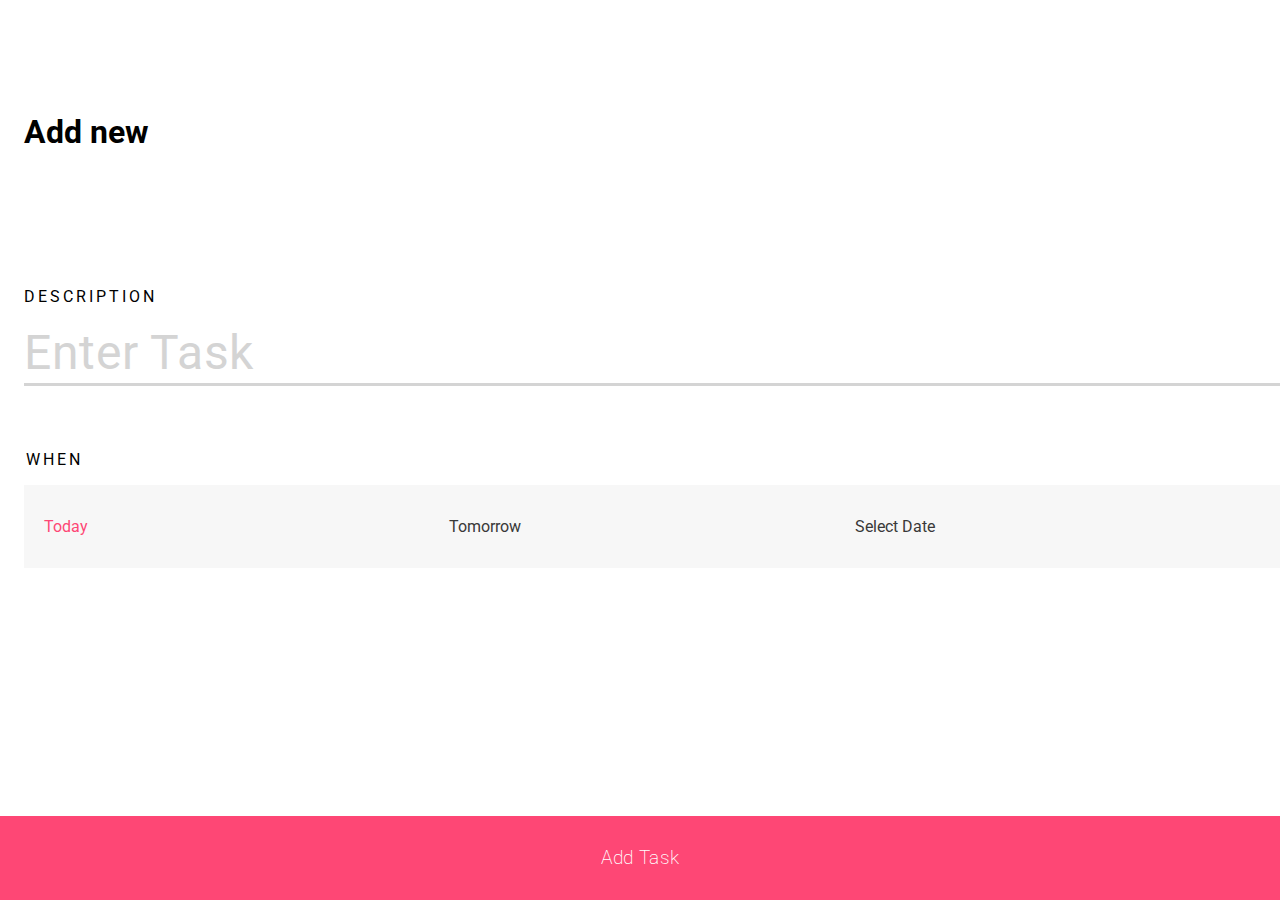
==== new.html @ 23093c67 "Add Style Add Task Page" ====
<!DOCTYPE html>
<html lang="en">
  <head>
    <meta charset="UTF-8" />
    <meta http-equiv="X-UA-Compatible" content="IE=edge" />
    <meta name="viewport" content="width=device-width, initial-scale=1.0" />
    <link rel="stylesheet" href="styles.css" />
    <title>New Tasks</title>
  </head>
  <body>
    <main class="add-task-page">
      <h1 class="task-page">Add new</h1>
      <form action="" class="taskform">
        <div class="wrapper">
          <label for="task">Description</label>
          <input type="text" name="task" id="task" placeholder="Enter Task" />
          <fieldset>
            <legend>When</legend>
            <div class="fieldsetwrapper">
              <input type="radio" name="select" id="today" checked="true" />
              <label for="today">Today</label>
              <input type="radio" name="select" id="tomorrow" />
              <label for="tomorrow">Tomorrow</label>
              <input type="radio" name="select" id="select" />
              <label for="select">Select Date</label>
            </div>
          </fieldset>
        </div>
        <input type="submit" value="Add Task" />
      </form>
    </main>
  </body>
</html>
---- styles.css ----
@import url("https://fonts.googleapis.com/css2?family=Montserrat:wght@400&family=Roboto:wght@200;300&display=swap");
*,
*::after,
*::before {
  box-sizing: border-box;
}
:root {
  --ff-primary: "Roboto", sans-serif;
  --ff-secondary: "Montserrat", sans serif;
  --clr-primary: #fe4775;
  --clr-secondary: #161060;
  --clr-text-primary: #393939;
  --clr-text-secondary: #111;
  --clr-content-passive: #d4d4d4;
  --clr-content-passive-2: #fafafa;
  --fw-primary: 200;
  --fw-primary-bold: 300;
  --fw-primary-regular: 400;
  --fw-secondary: 500;
}

html {
  font-size: 1rem;
}

body {
  font-family: var(--ff-primary);
  margin: 0;
  height: 100vh;
}

input,
button,
select,
optgroup,
textarea {
  margin: 0;
  font-family: var(--ff-primary);
}

.container {
  display: grid;
  height: 100%;
  grid-template-columns: 1fr 5fr;
  grid-template-rows: 1fr 1fr 4fr 1fr;
}
.menuButton {
  grid-column: 1/3;
  justify-self: start;
  padding-left: 1rem;
}

.header {
  display: grid;
  padding: 1em;
  grid-column: 1/3;
  grid-auto-flow: column;
  justify-content: space-between;
}

.dateSelector {
  display: grid;
  grid-column: 1/2;
  grid-row: span 2;
  place-items: center;
}

.iconButton {
  border: none;
  background-color: transparent;
  cursor: pointer;
}
.taskNav__link {
  writing-mode: vertical-lr;
  transform: rotate(180deg);
  color: var(--clr-content-passive);
  text-decoration: none;
  text-transform: uppercase;
  letter-spacing: 0.2em;
}
.taskNav__link--active {
  writing-mode: vertical-lr;
  transform: rotate(180deg);
  color: var(--clr-primary);
  text-decoration: none;
  text-transform: uppercase;
  letter-spacing: 0.2em;
}

.taskItem {
  display: block;
  margin-bottom: 2em;
  font-size: 1.313rem;
}

.taskItem__checkbox {
  opacity: 0;
  width: 0;
  height: 0;
}

.taskItem__checkbox:checked + .taskItem__labelText {
  text-decoration: line-through 0.15rem var(--clr-primary);
}

.taskList {
  grid-column: 2/3;
  grid-row: span 2;
  overflow: auto;
  padding-left: 1.5em;
  padding-top: 4em;
  background-color: var(--clr-content-passive-2);
}

.btn-action {
  border: none;
  position: absolute;
  bottom: 0;
  right: 0;
  display: flex;
  justify-content: center;
  align-items: center;
  background-color: var(--clr-primary);
  border-radius: 0.5rem 0 0 0;
  width: 6.688rem;
  height: 6rem;
}
.btn-action svg {
  height: 2.5rem;
  width: 2.5rem;
}

.add-task-page {
  height: 100vh;
  display: grid;
  grid-template-rows: 1fr, 2.5fr;
}

.task-page {
  margin: 7.036rem 0 0 1.5rem;
}

.wrapper {
  padding: 0 0 3rem 1.5rem;
  display: flex;
  flex-direction: column;
}

.taskform {
  display: flex;
  flex-direction: column;
  justify-content: space-between;
  width: 100vw;
}

input[type="submit"] {
  background-color: var(--clr-primary);
  color: #fff;
  padding: 1.6em 1em;
  font-size: 1.2rem;
  font-weight: var(--fw-primary);
  letter-spacing: 0.32px;
  border: none;
  justify-self: flex-end;
  cursor: pointer;
}

input[type="text"] {
  border: none;
  letter-spacing: 0.7px;
  border-bottom: 3px solid #d4d4d4;
  height: 4rem;
  outline: none;
  padding: 1rem 0 1rem 0;
}

input[type="text"]:focus {
  border-bottom: 3px solid #342d2f;
}

input[id="task"] {
  color: #393939;
  font-size: 3rem;
}

::placeholder {
  color: #d4d4d4;
}

legend,
label[for="task"] {
  margin-bottom: 1em;
  text-transform: uppercase;
  letter-spacing: 3px;
  font-size: 1rem;
}

.fieldsetwrapper {
  background-color: #f7f7f7;
  display: flex;
  padding: 0 1.25rem;
  justify-content: space-around;
}

.fieldsetwrapper label {
  color: var(--clr-text-primary);
  cursor: pointer;
  padding: 2rem 0 2rem 0;
  font-size: 1rem;
  width: 100%;
}

.fieldsetwrapper input[type="radio"] {
  display: none;
}

.fieldsetwrapper input[type="radio"]:checked + label {
  color: var(--clr-primary);
}

fieldset {
  margin: 4rem 0;
  padding: 0;
  border: none;
}
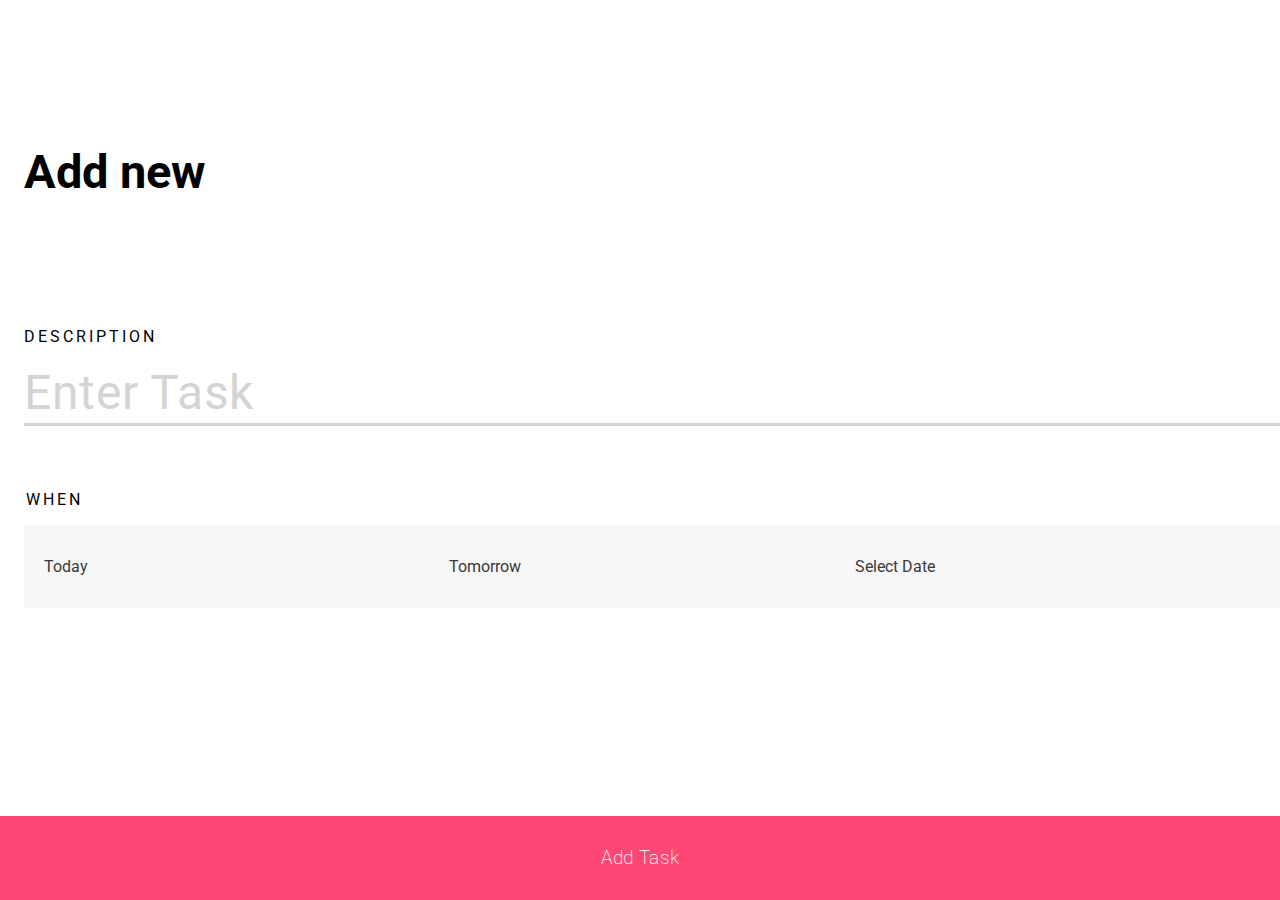
==== commit 09b9323b: "Set Values to radiobuttons" ====
--- a/new.html
+++ b/new.html
@@ -10,23 +10,51 @@
   <body>
     <main class="add-task-page">
       <h1 class="task-page">Add new</h1>
-      <form action="" class="taskform">
+      <form class="taskform">
         <div class="wrapper">
           <label for="task">Description</label>
-          <input type="text" name="task" id="task" placeholder="Enter Task" />
+          <input
+            class="taskinput"
+            type="text"
+            name="task"
+            id="task"
+            placeholder="Enter Task"
+          />
           <fieldset>
             <legend>When</legend>
             <div class="fieldsetwrapper">
-              <input type="radio" name="select" id="today" checked="true" />
-              <label for="today">Today</label>
-              <input type="radio" name="select" id="tomorrow" />
-              <label for="tomorrow">Tomorrow</label>
-              <input type="radio" name="select" id="select" />
-              <label for="select">Select Date</label>
+              <input
+                class="addTaskForm__radio"
+                type="radio"
+                name="select"
+                id="today"
+                value="today"
+              />
+              <label class="addTaskForm__radioLabel" for="today">Today</label>
+              <input
+                class="addTaskForm__radio"
+                type="radio"
+                name="select"
+                id="tomorrow"
+                value="tomorrow"
+              />
+              <label class="addTaskForm__radioLabel" for="tomorrow"
+                >Tomorrow</label
+              >
+              <input
+                class="addTaskForm__radio"
+                type="radio"
+                name="select"
+                id="select"
+                value="selectDate"
+              />
+              <label for="select" class="addTaskForm__radioLabel"
+                >Select Date</label
+              >
             </div>
           </fieldset>
         </div>
-        <input type="submit" value="Add Task" />
+        <input class="addTaskform_submit" type="submit" value="Add Task" />
       </form>
     </main>
   </body>
--- a/styles.css
+++ b/styles.css
@@ -38,6 +38,10 @@
   font-family: var(--ff-primary);
 }
 
+h1 {
+  font-size: 2.938rem;
+}
+
 .container {
   display: grid;
   height: 100%;
@@ -137,7 +141,7 @@
 }
 
 .task-page {
-  margin: 7.036rem 0 0 1.5rem;
+  padding: 7.036rem 0 0 1.5rem;
 }
 
 .wrapper {
@@ -150,7 +154,6 @@
   display: flex;
   flex-direction: column;
   justify-content: space-between;
-  width: 100vw;
 }
 
 input[type="submit"] {
@@ -172,10 +175,11 @@
   height: 4rem;
   outline: none;
   padding: 1rem 0 1rem 0;
+  width: 100%;
 }
 
 input[type="text"]:focus {
-  border-bottom: 3px solid #342d2f;
+  border-bottom: 3px solid var(--clr-primary);
 }
 
 input[id="task"] {
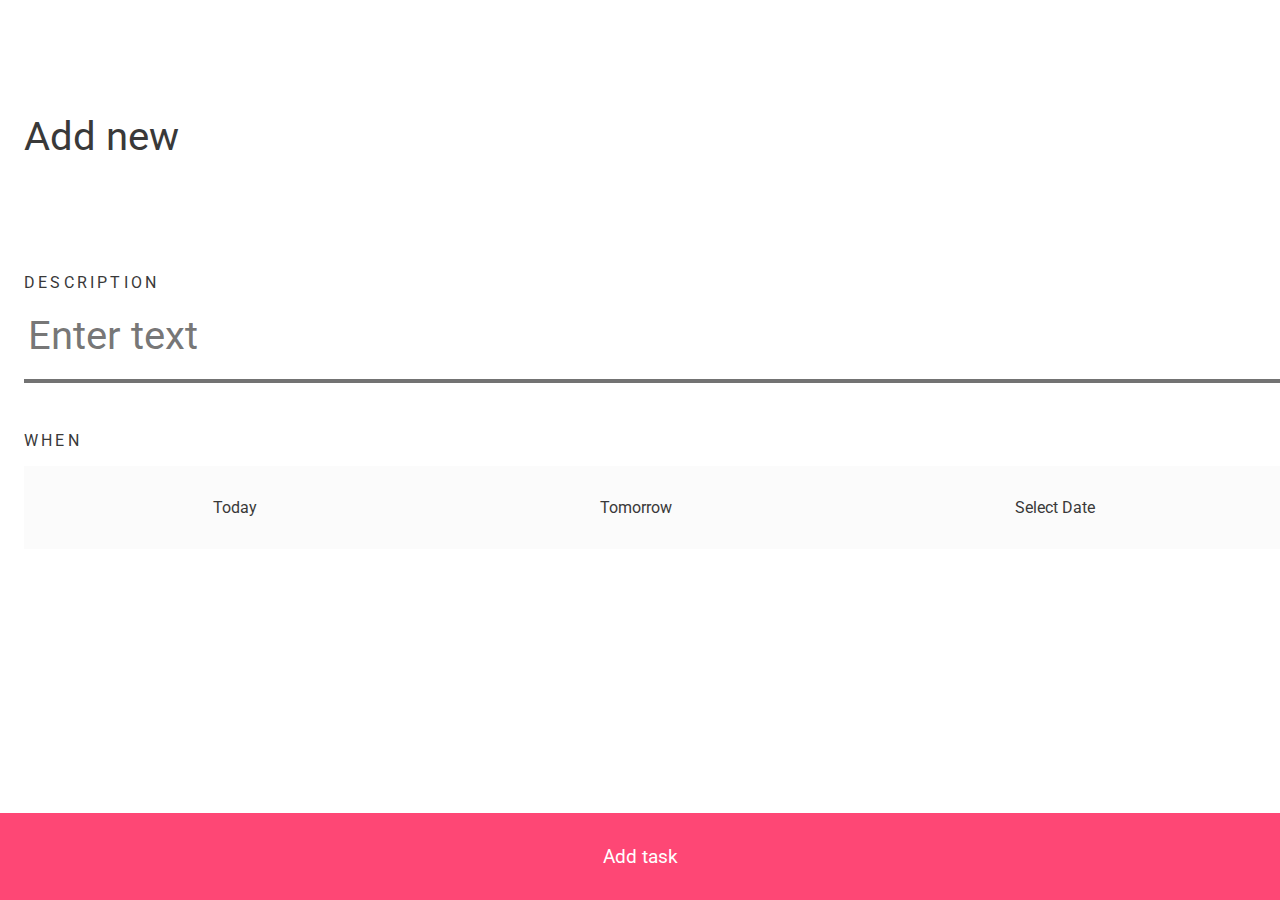
==== commit d9075be0: "Add Javascript File" ====
--- a/new.html
+++ b/new.html
@@ -5,57 +5,44 @@
     <meta http-equiv="X-UA-Compatible" content="IE=edge" />
     <meta name="viewport" content="width=device-width, initial-scale=1.0" />
     <link rel="stylesheet" href="styles.css" />
-    <title>New Tasks</title>
+    <title>New Task</title>
   </head>
   <body>
-    <main class="add-task-page">
-      <h1 class="task-page">Add new</h1>
-      <form class="taskform">
-        <div class="wrapper">
-          <label for="task">Description</label>
-          <input
-            class="taskinput"
-            type="text"
-            name="task"
-            id="task"
-            placeholder="Enter Task"
-          />
-          <fieldset>
-            <legend>When</legend>
-            <div class="fieldsetwrapper">
-              <input
-                class="addTaskForm__radio"
-                type="radio"
-                name="select"
-                id="today"
-                value="today"
-              />
-              <label class="addTaskForm__radioLabel" for="today">Today</label>
-              <input
-                class="addTaskForm__radio"
-                type="radio"
-                name="select"
-                id="tomorrow"
-                value="tomorrow"
-              />
-              <label class="addTaskForm__radioLabel" for="tomorrow"
-                >Tomorrow</label
-              >
-              <input
-                class="addTaskForm__radio"
-                type="radio"
-                name="select"
-                id="select"
-                value="selectDate"
-              />
-              <label for="select" class="addTaskForm__radioLabel"
-                >Select Date</label
-              >
+    <main class="addTask__container">
+      <h1 class="addTask__headline">Add new</h1>
+      <form class="addTaskForm">
+        <section class="addTaskForm__userInput">
+          <label
+            ><span class="addTaskForm__description">Description</span
+            ><input
+              class="addTaskForm__textInput"
+              type="text"
+              name="description"
+              placeholder="Enter text"
+          /></label>
+          <fieldset class="addTaskForm__fieldset">
+            <legend class="addTaskForm__description">When</legend>
+            <div class="addTaskForm__radioGroup">
+              <label>
+                <input class="addTaskForm__radio" type="radio" name="when" />
+                <span class="addTaskForm__radioLabel">Today</span>
+              </label>
+              <label>
+                <input class="addTaskForm__radio" type="radio" name="when" />
+                <span class="addTaskForm__radioLabel">Tomorrow</span>
+              </label>
+              <label>
+                <input class="addTaskForm__radio" type="radio" name="when" />
+                <span class="addTaskForm__radioLabel">Select Date</span>
+              </label>
             </div>
           </fieldset>
+        </section>
+        <div>
+          <input class="addTaskForm__submit" type="submit" value="Add task" />
         </div>
-        <input class="addTaskform_submit" type="submit" value="Add Task" />
       </form>
     </main>
+    <script src="new.js" defer="true"></script>
   </body>
 </html>
--- a/styles.css
+++ b/styles.css
@@ -1,29 +1,26 @@
-@import url("https://fonts.googleapis.com/css2?family=Montserrat:wght@400&family=Roboto:wght@200;300&display=swap");
+@import url("https://fonts.googleapis.com/css2?family=Montserrat:wght@600&family=Roboto:wght@400&display=swap");
+
 *,
 *::after,
 *::before {
   box-sizing: border-box;
 }
+
 :root {
   --ff-primary: "Roboto", sans-serif;
-  --ff-secondary: "Montserrat", sans serif;
+  --ff-secondary: "Montserrat", sans-serif;
   --clr-primary: #fe4775;
   --clr-secondary: #161060;
   --clr-text-primary: #393939;
   --clr-text-secondary: #111;
-  --clr-content-passive: #d4d4d4;
-  --clr-content-passive-2: #fafafa;
-  --fw-primary: 200;
-  --fw-primary-bold: 300;
-  --fw-primary-regular: 400;
-  --fw-secondary: 500;
-}
-
-html {
-  font-size: 1rem;
+  --clr-text-passive: hsla(0, 0%, 0%, 0.55);
+  --clr-content-passive: #fbfbfb;
+  --fw-primary: 400;
+  --fw-secondary: 600;
 }
 
 body {
+  color: var(--clr-text-primary);
   font-family: var(--ff-primary);
   margin: 0;
   height: 100vh;
@@ -38,8 +35,16 @@
   font-family: var(--ff-primary);
 }
 
+h1,
+h2,
+h3,
+h5,
+h6 {
+  font-weight: var(--fw-primary);
+}
+
 h1 {
-  font-size: 2.938rem;
+  font-size: 2.5rem;
 }
 
 .container {
@@ -48,13 +53,15 @@
   grid-template-columns: 1fr 5fr;
   grid-template-rows: 1fr 1fr 4fr 1fr;
 }
+
 .menuButton {
+  padding: 1em;
   grid-column: 1/3;
   justify-self: start;
-  padding-left: 1rem;
-}
-
-.header {
+  align-self: center;
+}
+
+.headerMenu {
   display: grid;
   padding: 1em;
   grid-column: 1/3;
@@ -74,27 +81,32 @@
   background-color: transparent;
   cursor: pointer;
 }
-.taskNav__link {
+
+.taskNavLink {
+  color: var(--clr-text-passive);
   writing-mode: vertical-lr;
   transform: rotate(180deg);
-  color: var(--clr-content-passive);
   text-decoration: none;
   text-transform: uppercase;
   letter-spacing: 0.2em;
 }
-.taskNav__link--active {
-  writing-mode: vertical-lr;
-  transform: rotate(180deg);
+
+.taskNavLink--active {
   color: var(--clr-primary);
-  text-decoration: none;
-  text-transform: uppercase;
-  letter-spacing: 0.2em;
+}
+
+.taskList {
+  grid-column: 2/3;
+  grid-row: span 2;
+  overflow: auto;
+  padding-left: 1em;
+  padding-top: 4em;
+  background-color: var(--clr-content-passive);
 }
 
 .taskItem {
   display: block;
   margin-bottom: 2em;
-  font-size: 1.313rem;
 }
 
 .taskItem__checkbox {
@@ -104,126 +116,91 @@
 }
 
 .taskItem__checkbox:checked + .taskItem__labelText {
-  text-decoration: line-through 0.15rem var(--clr-primary);
-}
-
-.taskList {
-  grid-column: 2/3;
-  grid-row: span 2;
-  overflow: auto;
-  padding-left: 1.5em;
-  padding-top: 4em;
-  background-color: var(--clr-content-passive-2);
-}
-
-.btn-action {
-  border: none;
+  text-decoration: line-through 0.14em var(--clr-primary);
+}
+
+.actionButton {
+  width: 10rem;
+  height: 100px;
+  background-color: var(--clr-primary);
+  border: none;
+  border-top-left-radius: 8px;
   position: absolute;
   bottom: 0;
   right: 0;
-  display: flex;
-  justify-content: center;
-  align-items: center;
-  background-color: var(--clr-primary);
-  border-radius: 0.5rem 0 0 0;
-  width: 6.688rem;
-  height: 6rem;
-}
-.btn-action svg {
-  height: 2.5rem;
-  width: 2.5rem;
-}
-
-.add-task-page {
+}
+
+.addTask__container {
   height: 100vh;
   display: grid;
-  grid-template-rows: 1fr, 2.5fr;
-}
-
-.task-page {
-  padding: 7.036rem 0 0 1.5rem;
-}
-
-.wrapper {
-  padding: 0 0 3rem 1.5rem;
-  display: flex;
-  flex-direction: column;
-}
-
-.taskform {
+  grid-template-rows: 1fr 2.3fr;
+}
+
+.addTask__headline {
+  align-self: center;
+  padding-left: 1.5rem;
+}
+
+.addTaskForm {
   display: flex;
   flex-direction: column;
   justify-content: space-between;
 }
 
-input[type="submit"] {
+.addTaskForm__userInput {
+  margin-left: 1.5em;
+}
+
+.addTaskForm__description {
+  display: block;
+  text-transform: uppercase;
+  letter-spacing: 0.2em;
+  padding: 0;
+}
+
+.addTaskForm__textInput {
+  font-size: 2.5rem;
+  padding: 0.5em 0.3em 0.5em 0.1em;
+  width: 100%;
+  border: none;
+  border-bottom: 0.1em solid var(--clr-text-passive);
+}
+
+.addTaskForm__textInput::placeholder {
+  color: var(--clr-text-passive);
+}
+
+.addTaskForm__fieldset {
+  border: none;
+  padding: 0;
+  margin: 3em 0 0 0;
+}
+
+.addTaskForm__radioGroup {
+  border: none;
+  background-color: var(--clr-content-passive);
+  margin-top: 1em;
+  padding: 2em 1em;
+  display: flex;
+  flex-direction: row;
+  justify-content: space-around;
+}
+
+.addTaskForm__radio {
+  width: 0;
+  height: 0;
+  opacity: 0;
+}
+
+.addTaskForm__radio:checked + .addTaskForm__radioLabel {
+  color: var(--clr-primary);
+}
+
+.addTaskForm__submit {
+  font-size: 1.2rem;
+  border: none;
+  width: 100%;
+  padding: 2rem;
   background-color: var(--clr-primary);
   color: #fff;
-  padding: 1.6em 1em;
-  font-size: 1.2rem;
-  font-weight: var(--fw-primary);
-  letter-spacing: 0.32px;
-  border: none;
-  justify-self: flex-end;
-  cursor: pointer;
-}
-
-input[type="text"] {
-  border: none;
-  letter-spacing: 0.7px;
-  border-bottom: 3px solid #d4d4d4;
-  height: 4rem;
-  outline: none;
-  padding: 1rem 0 1rem 0;
-  width: 100%;
-}
-
-input[type="text"]:focus {
-  border-bottom: 3px solid var(--clr-primary);
-}
-
-input[id="task"] {
-  color: #393939;
-  font-size: 3rem;
-}
-
-::placeholder {
-  color: #d4d4d4;
-}
-
-legend,
-label[for="task"] {
-  margin-bottom: 1em;
-  text-transform: uppercase;
-  letter-spacing: 3px;
-  font-size: 1rem;
-}
-
-.fieldsetwrapper {
-  background-color: #f7f7f7;
-  display: flex;
-  padding: 0 1.25rem;
-  justify-content: space-around;
-}
-
-.fieldsetwrapper label {
-  color: var(--clr-text-primary);
-  cursor: pointer;
-  padding: 2rem 0 2rem 0;
-  font-size: 1rem;
-  width: 100%;
-}
-
-.fieldsetwrapper input[type="radio"] {
-  display: none;
-}
-
-.fieldsetwrapper input[type="radio"]:checked + label {
-  color: var(--clr-primary);
-}
-
-fieldset {
-  margin: 4rem 0;
-  padding: 0;
-  border: none;
-}
+}
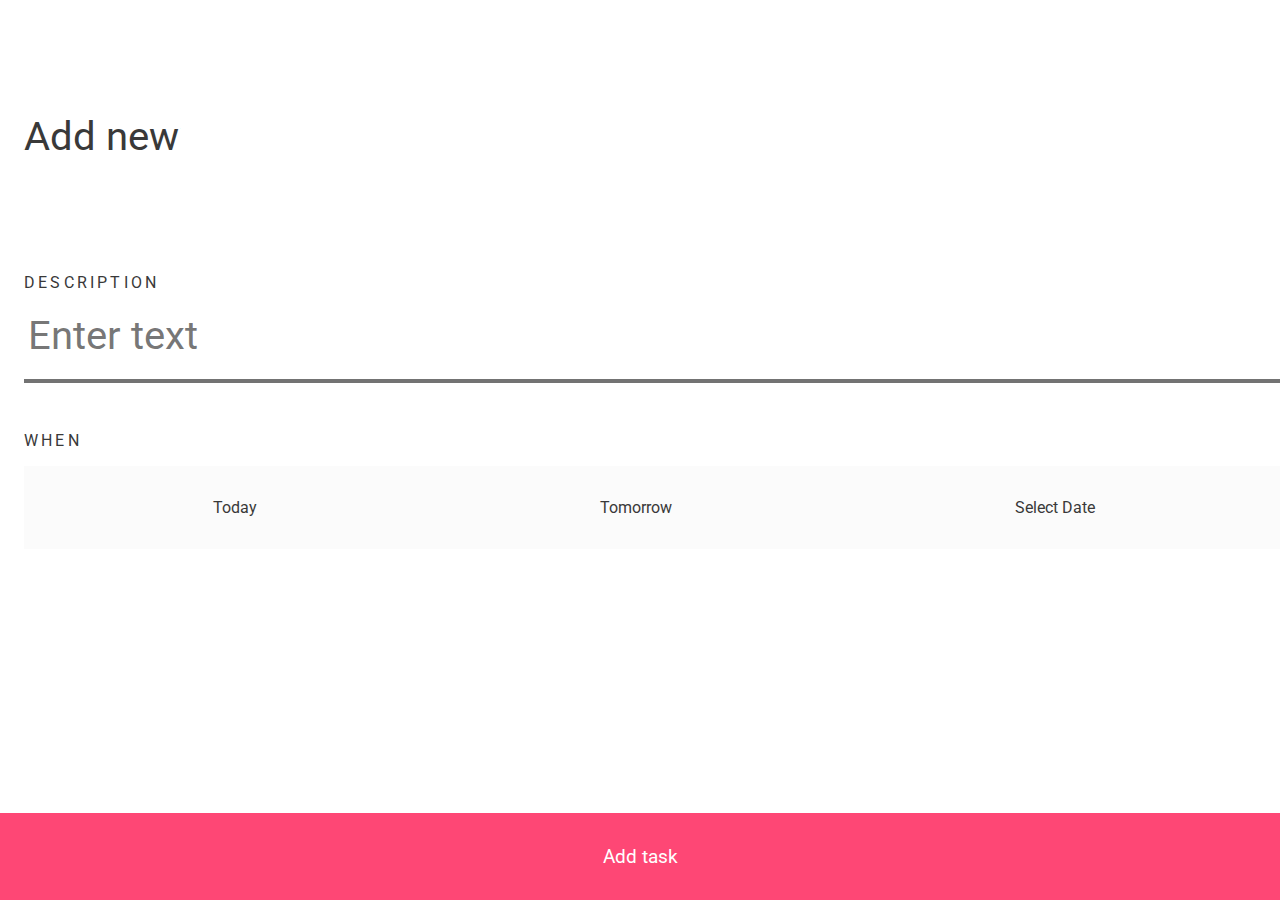
==== commit 8d296122: "Add TypeModule to index and new html" ====
--- a/new.html
+++ b/new.html
@@ -24,15 +24,30 @@
             <legend class="addTaskForm__description">When</legend>
             <div class="addTaskForm__radioGroup">
               <label>
-                <input class="addTaskForm__radio" type="radio" name="when" />
+                <input
+                  class="addTaskForm__radio"
+                  type="radio"
+                  name="when"
+                  value="today"
+                />
                 <span class="addTaskForm__radioLabel">Today</span>
               </label>
               <label>
-                <input class="addTaskForm__radio" type="radio" name="when" />
+                <input
+                  class="addTaskForm__radio"
+                  type="radio"
+                  name="when"
+                  value="Tomorrow"
+                />
                 <span class="addTaskForm__radioLabel">Tomorrow</span>
               </label>
               <label>
-                <input class="addTaskForm__radio" type="radio" name="when" />
+                <input
+                  class="addTaskForm__radio"
+                  type="radio"
+                  name="when"
+                  value="select"
+                />
                 <span class="addTaskForm__radioLabel">Select Date</span>
               </label>
             </div>
@@ -43,6 +58,6 @@
         </div>
       </form>
     </main>
-    <script src="new.js" defer="true"></script>
+    <script type="module" src="new.js" defer="true"></script>
   </body>
 </html>
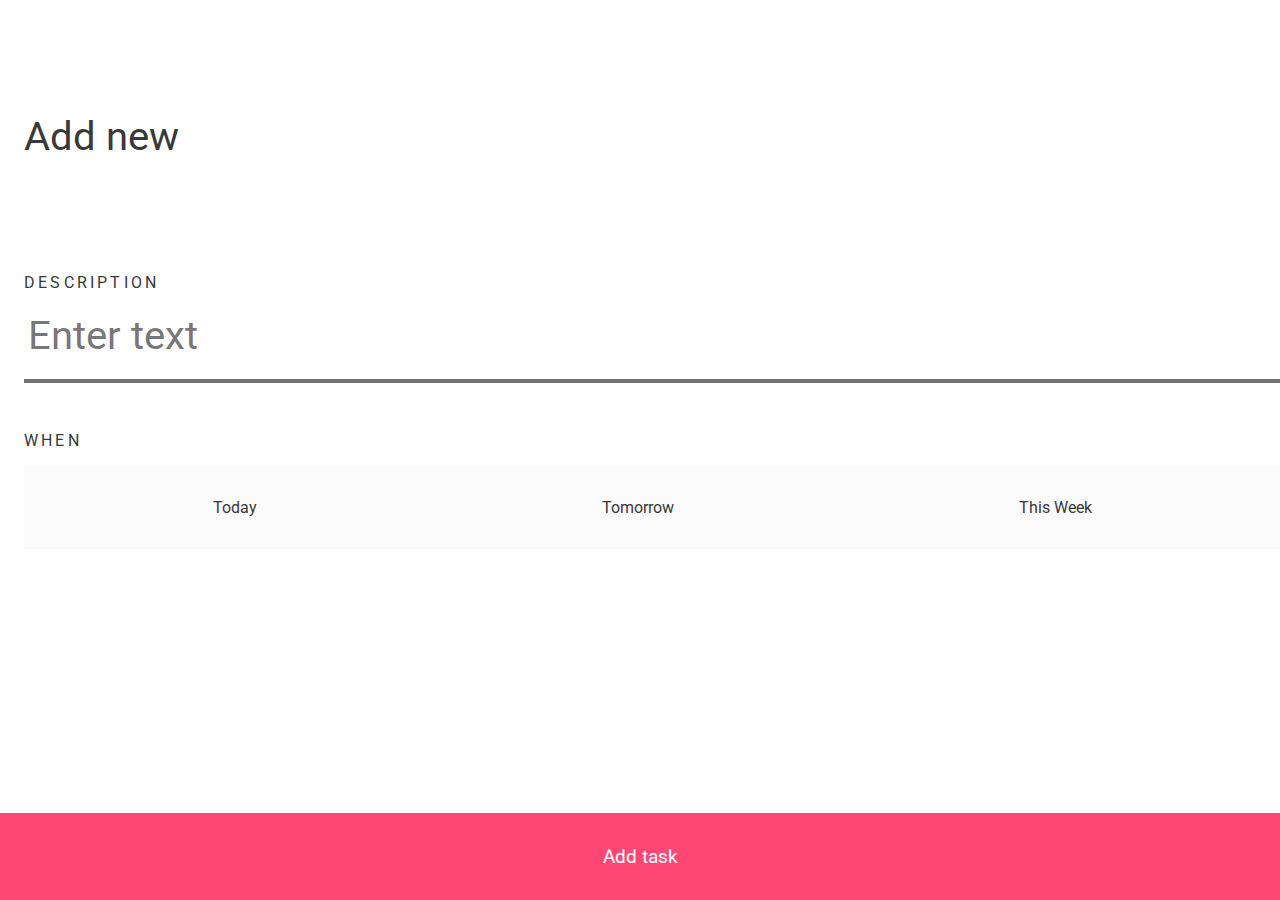
==== commit ec0ca43a: "Add filterfunction and fix queryselector" ====
--- a/new.html
+++ b/new.html
@@ -37,7 +37,7 @@
                   class="addTaskForm__radio"
                   type="radio"
                   name="when"
-                  value="Tomorrow"
+                  value="tomorrow"
                 />
                 <span class="addTaskForm__radioLabel">Tomorrow</span>
               </label>
@@ -46,9 +46,9 @@
                   class="addTaskForm__radio"
                   type="radio"
                   name="when"
-                  value="select"
+                  value="thisweek"
                 />
-                <span class="addTaskForm__radioLabel">Select Date</span>
+                <span class="addTaskForm__radioLabel">This Week</span>
               </label>
             </div>
           </fieldset>
--- a/styles.css
+++ b/styles.css
@@ -187,9 +187,7 @@
 }
 
 .addTaskForm__radio {
-  width: 0;
-  height: 0;
-  opacity: 0;
+  display: none;
 }
 
 .addTaskForm__radio:checked + .addTaskForm__radioLabel {
@@ -204,3 +202,26 @@
   background-color: var(--clr-primary);
   color: #fff;
 }
+.dateselector {
+  color: var(--clr-text-passive);
+  writing-mode: vertical-lr;
+  transform: rotate(180deg);
+  text-decoration: none;
+  text-transform: uppercase;
+  letter-spacing: 0.2em;
+  display: flex;
+  justify-content: space-around;
+  justify-self: center;
+}
+.dateSelect--active {
+  color: var(--clr-primary);
+}
+.dateselect__input {
+  width: 0;
+  height: 0;
+  opacity: 0;
+}
+
+.dateselect__input:checked + .dateselect__span {
+  color: var(--clr-primary);
+}
